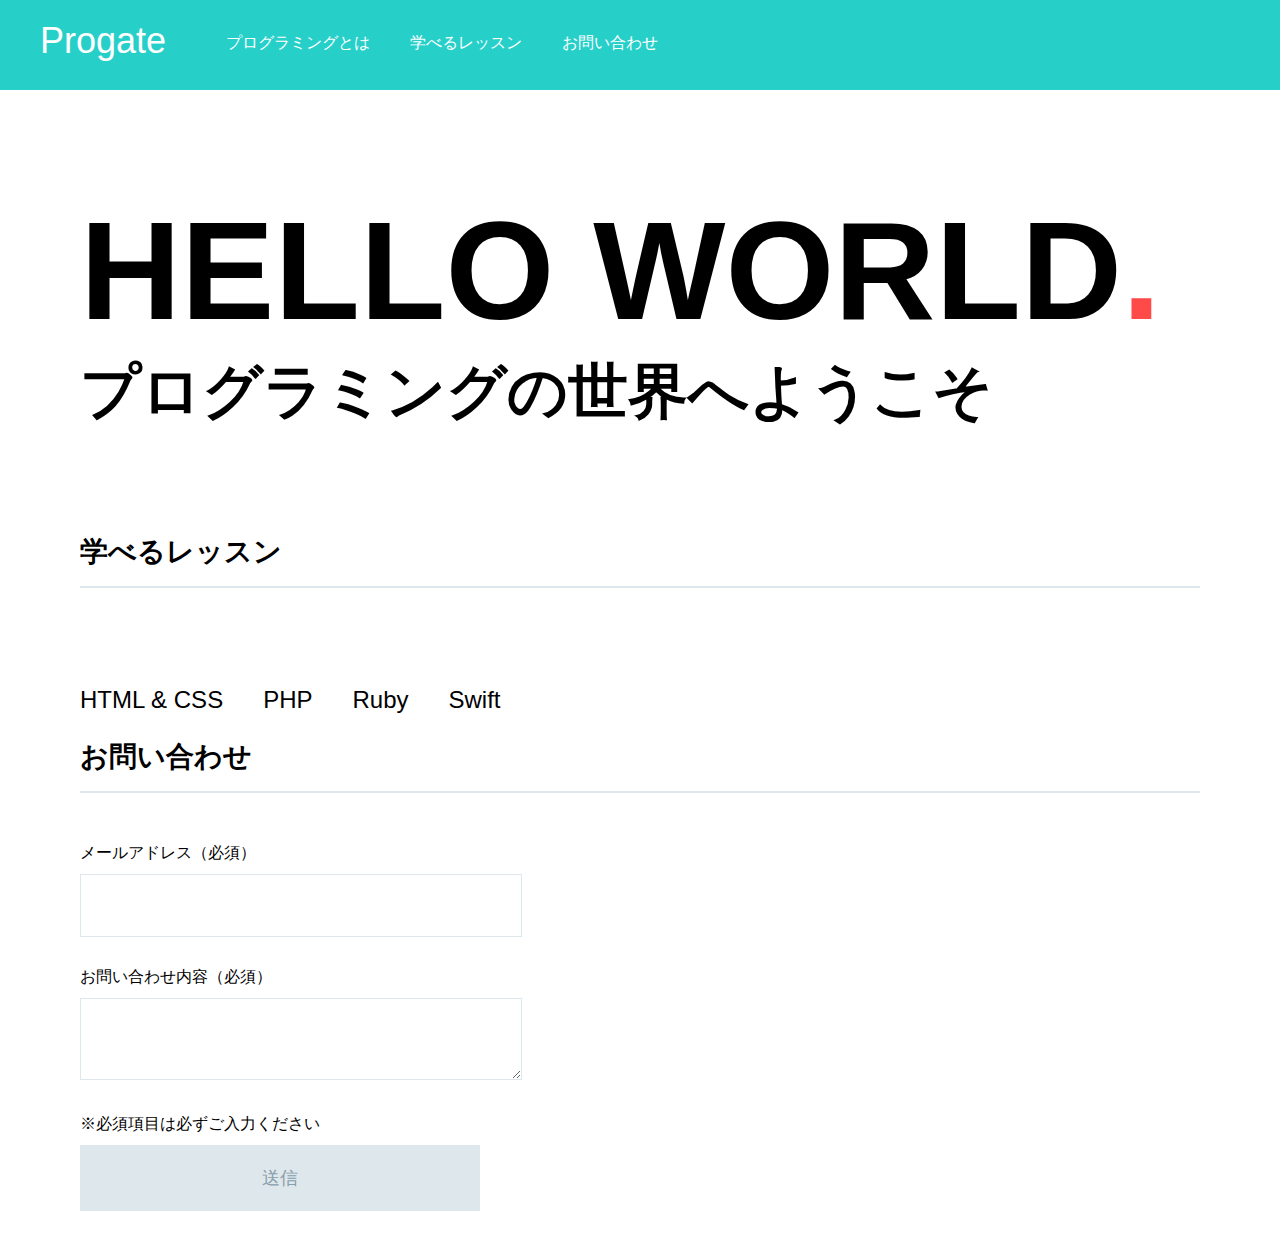
==== index.html @ 2f64cc1b "first commit" ====
<!DOCTYPE html>
<html>
  <head>
    <meta charset="utf-8">
    <title>Progate</title>
    <link rel="stylesheet" href="stylesheet.css">
  </head>
  <body>
    <!-- ここからHTMLを書き始めてください -->
    <div class="header">
      <div class="header-logo">Progate</div>
      <div class="header-list">
        <ul>
          <li>プログラミングとは</li>
          <li>学べるレッスン</li>
          <li>お問い合わせ</li>
        </ul>
      </div>
    </div>
    <div class=main>
      <div class="copy-container">
        <h1>HELLO WORLD<span>.</span></h1>
        <h2>プログラミングの世界へようこそ</h2>
      </div>
      <div class="contents">
        <h3 class="section-title">学べるレッスン</h3>
        <div class="contents-item">
           <img src="https://prog-8.com/shared/images/lesson/html/study/html.svg" alt="" />
           <p>HTML & CSS</p>
        </div>
        <div class="contents-item">
           <img src="https://prog-8.com/shared/images/lesson/html/study/php.svg" alt="" />
           <p>PHP</p>
        </div>
        <div class="contents-item">
          <img src="https://prog-8.com/shared/images/lesson/html/study/ruby.svg" alt="" />
          <p>Ruby</p>
        </div>
        <div class="contents-item">
           <img src="https://prog-8.com/shared/images/lesson/html/study/swift.svg" alt="" />
           <p>Swift</p>
        </div>
        
     
        <div>
          <div class="contact-form">
            <h3 class="section-title">お問い合わせ</h3>
            <p>メールアドレス（必須）</p>
            <input/>
            <p>お問い合わせ内容（必須）</p>
            <textarea></textarea>
            <p>※必須項目は必ずご入力ください</p>
            <input class="contact-submit" type="submit" value="送信">
          </div>
        </div>
      </div>
    </div>
  </body>
</html>
---- stylesheet.css ----
/* CSSのリセット（消さないでください） */
html, body,
ul, ol, li,
h1, h2, h3, h4, h5, h6, p,
form, input, div {
  margin: 0;
  padding: 0;
}

body {
  font-family: "Avenir Next", "Hiragino Kaku Gothic ProN W3", sans-serif;
}

li {
  list-style: none;
}

/* ここからCSSを記述してください */
.header {
  background-color: #26d0c9;
  color: #fff;
  height: 90px;
}

.header-logo {
  font-size: 36px;
  float: left;
  padding: 20px 40px;
  
}

.header-list li {
  float: left;
  padding: 33px 20px;
}

.main {
  padding: 100px 80px;
}

.copy-container h1 {
  font-size: 140px;
}

.copy-container h2 {
  font-size: 60px;
}

.copy-container h1 span {
  color: #ff4a4a;
}

.contents {
  height: 500px;
  margin-top: 100px;
}

.section-title {
  border-bottom: 2px solid #dee7ec;
  font-size: 28px;
  padding-bottom: 15px;
  margin-bottom: 50px;
}


.contents-item {
  float: left;
  margin-right: 40px;
}

.contents-item p {
  font-size: 24px;
  margin-top: 30px;
}

     
.contact-form {            
padding-top: 100px;            
}            

input, textarea {            
width: 400px;            
margin-top: 10px;            
margin-bottom: 30px;            
padding: 20px;            
font-size: 18px;            
border: 1px solid #dee7ec;            
}            
.contact-submit {            
background-color: #dee7ec;                     color: #889eab;            
}
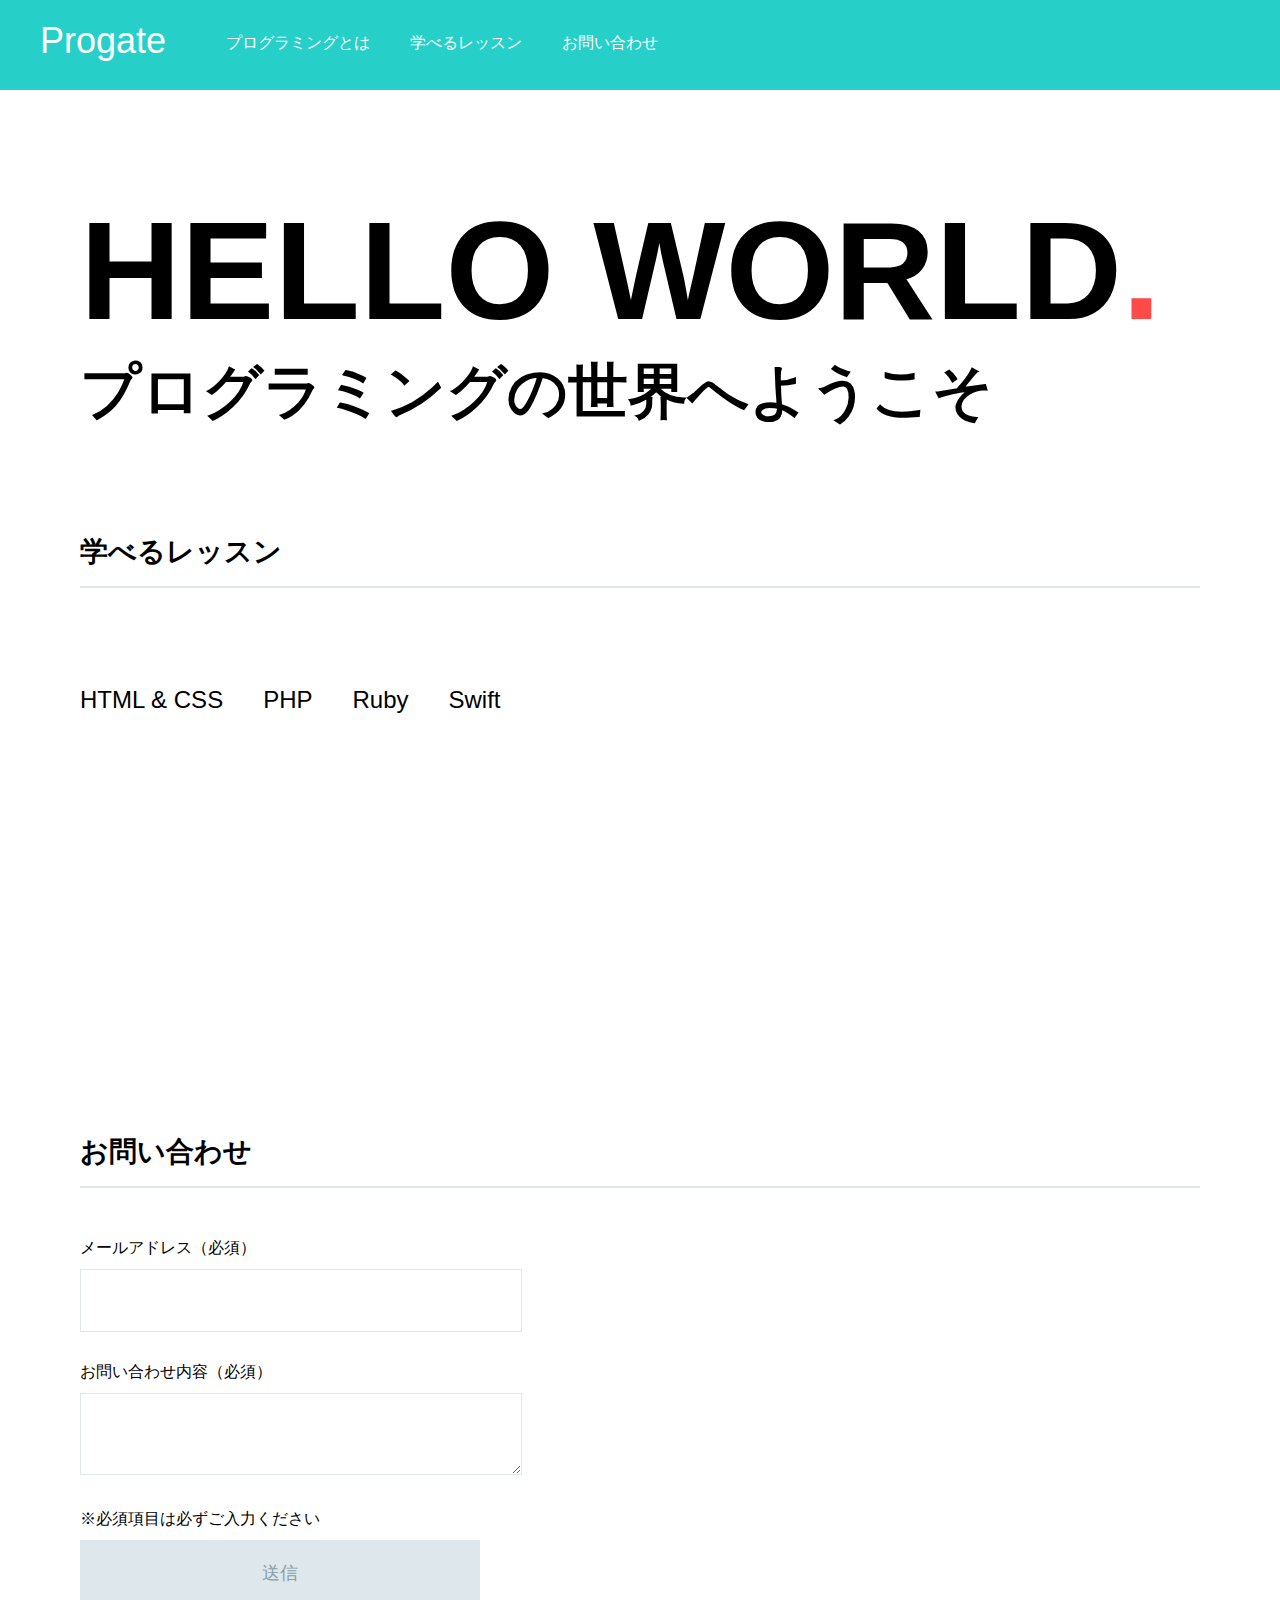
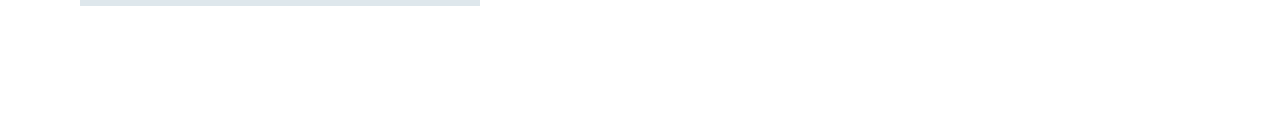
==== commit f2bf9d95: "Added new website page" ====
--- a/index.html
+++ b/index.html
@@ -17,11 +17,16 @@
         </ul>
       </div>
     </div>
+
     <div class=main>
+
+
       <div class="copy-container">
         <h1>HELLO WORLD<span>.</span></h1>
         <h2>プログラミングの世界へようこそ</h2>
       </div>
+
+
       <div class="contents">
         <h3 class="section-title">学べるレッスン</h3>
         <div class="contents-item">
@@ -40,9 +45,8 @@
            <img src="https://prog-8.com/shared/images/lesson/html/study/swift.svg" alt="" />
            <p>Swift</p>
         </div>
-        
-     
-        <div>
+      </div>
+
           <div class="contact-form">
             <h3 class="section-title">お問い合わせ</h3>
             <p>メールアドレス（必須）</p>
@@ -52,6 +56,8 @@
             <p>※必須項目は必ずご入力ください</p>
             <input class="contact-submit" type="submit" value="送信">
           </div>
+
+
         </div>
       </div>
     </div>
